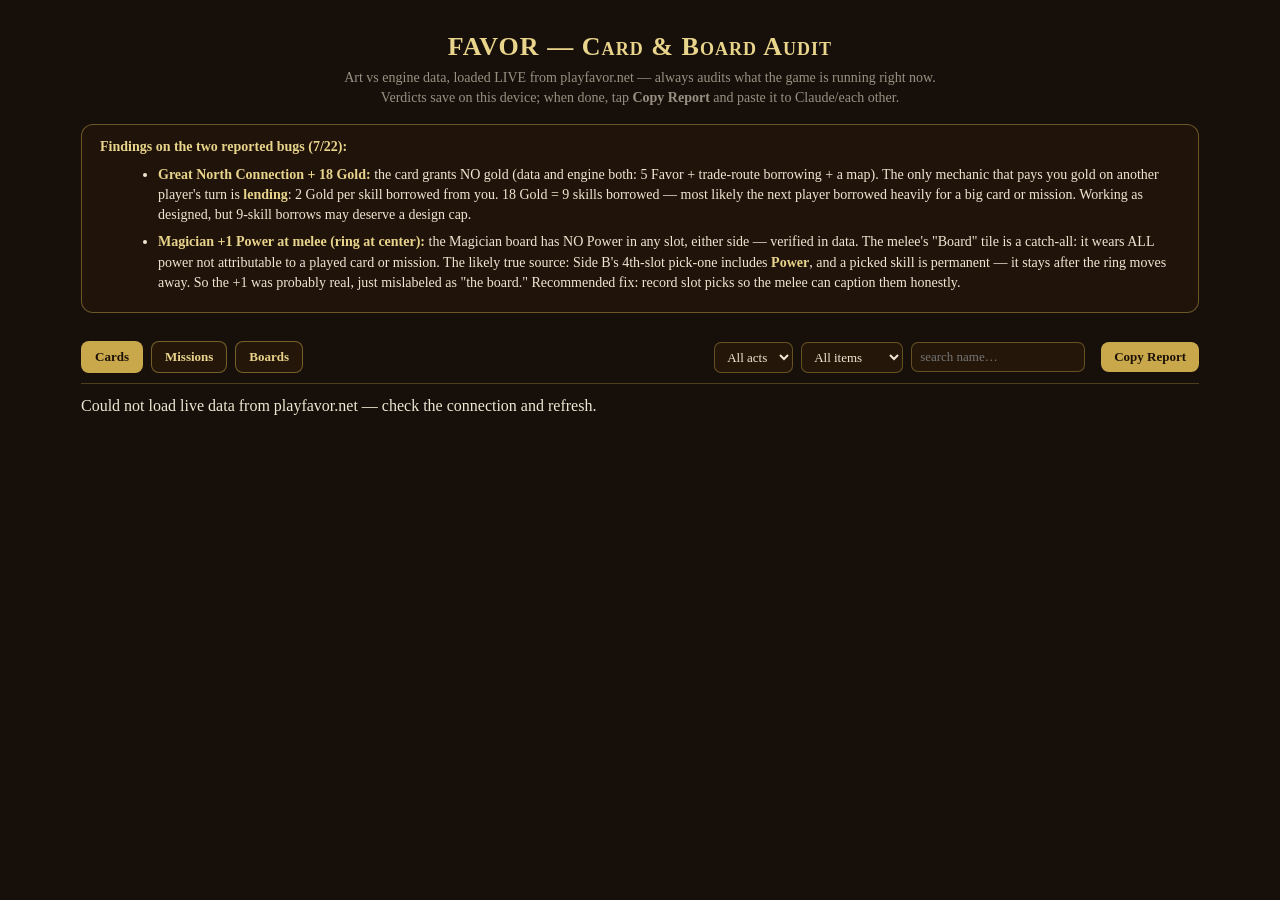
==== audit.html @ 941e5771 "audit: card + board audit checklist tool Co-Authored-By: Claude Fable 5 <noreply@anthropic.com>" ====
<!DOCTYPE html>
<html lang="en">
<head>
<meta charset="UTF-8">
<meta name="viewport" content="width=device-width, initial-scale=1.0">
<title>FAVOR — Card &amp; Board Audit</title>
<style>
    * { box-sizing: border-box; margin: 0; }
    body { background: #17100a; color: #f0e6d3; font-family: Georgia, 'Times New Roman', serif; line-height: 1.45; }
    .aw { max-width: 1150px; margin: 0 auto; padding: 22px 16px 90px; }
    h1 { font-size: 26px; color: #e9d48b; letter-spacing: 0.04em; text-align: center; margin: 6px 0 2px; font-variant: small-caps; }
    .tag { text-align: center; color: rgba(240,230,211,0.6); margin-bottom: 16px; font-size: 14px; }
    .findings { background: rgba(38,24,10,0.7); border: 1px solid rgba(201,168,76,0.45); border-radius: 12px; padding: 12px 18px; margin-bottom: 18px; font-size: 14px; }
    .findings b { color: #e9d48b; }
    .findings li { margin: 7px 0 7px 18px; }
    /* Tabs + toolbar */
    .tabs { display: flex; gap: 8px; flex-wrap: wrap; margin-bottom: 10px; position: sticky; top: 0; background: #17100a; padding: 10px 0; z-index: 5; border-bottom: 1px solid rgba(201,168,76,0.3); align-items: center; }
    .tab { font-size: 13px; font-weight: 700; color: #e9d48b; background: #241709; border: 1px solid rgba(201,168,76,0.5); border-radius: 8px; padding: 7px 13px; cursor: pointer; font-family: inherit; }
    .tab.on { background: #c9a84c; color: #1d1106; }
    .tools { margin-left: auto; display: flex; gap: 8px; align-items: center; flex-wrap: wrap; }
    select, input[type=search] { font-family: inherit; font-size: 13px; background: #241709; color: #f0e6d3; border: 1px solid rgba(201,168,76,0.4); border-radius: 7px; padding: 6px 8px; }
    .prog { font-size: 12.5px; color: rgba(240,230,211,0.7); }
    .copybtn { font-size: 13px; font-weight: 700; color: #1d1106; background: #c9a84c; border: none; border-radius: 8px; padding: 7px 13px; cursor: pointer; font-family: inherit; }
    /* Item rows */
    .item { display: flex; gap: 16px; background: linear-gradient(180deg, #221507, #1a1006); border: 1px solid rgba(201,168,76,0.35); border-radius: 12px; padding: 14px; margin: 12px 0; }
    .item.ok { border-color: rgba(90,160,90,0.55); }
    .item.issue { border-color: #c05050; box-shadow: 0 0 10px rgba(192,80,80,0.25); }
    .art { flex: 0 0 235px; }
    .art img { width: 100%; border-radius: 8px; border: 1px solid rgba(201,168,76,0.4); cursor: zoom-in; }
    .art.board { flex: 0 0 380px; position: relative; }
    .slotdot { position: absolute; transform: translate(-50%, -50%); width: 20px; height: 20px; border-radius: 50%; background: rgba(20,12,4,0.85); border: 1.5px solid #e9d48b; color: #e9d48b; font-size: 11px; font-weight: 700; display: flex; align-items: center; justify-content: center; pointer-events: none; }
    .meta { flex: 1; min-width: 0; }
    .nm { font-size: 17px; font-weight: 700; color: #e9d48b; }
    .sub { font-size: 12px; color: rgba(240,230,211,0.55); margin-bottom: 6px; }
    table.kv { border-collapse: collapse; font-size: 13.5px; width: 100%; }
    .kv td { padding: 2.5px 10px 2.5px 0; vertical-align: top; }
    .kv td:first-child { color: #c9a84c; white-space: nowrap; width: 118px; font-size: 12.5px; }
    .auditstr { font-size: 12.5px; color: rgba(240,230,211,0.75); font-style: italic; margin-top: 7px; border-top: 1px dashed rgba(201,168,76,0.3); padding-top: 6px; }
    details { margin-top: 6px; font-size: 12px; } summary { color: #8a7a55; cursor: pointer; }
    pre { white-space: pre-wrap; color: rgba(240,230,211,0.6); font-size: 11px; }
    /* Verdict controls */
    .verd { flex: 0 0 150px; display: flex; flex-direction: column; gap: 7px; }
    .vbtn { font-size: 13px; font-weight: 700; border-radius: 8px; padding: 7px 0; cursor: pointer; font-family: inherit; border: 1px solid rgba(201,168,76,0.4); background: #241709; color: #d9cdb2; }
    .vbtn.okb.sel { background: #2c5a2c; color: #cfe8cf; border-color: #5aa05a; }
    .vbtn.isb.sel { background: #6e2424; color: #ffd7d7; border-color: #c05050; }
    .vnote { font-family: inherit; font-size: 12.5px; background: #1c1207; color: #f0e6d3; border: 1px solid rgba(201,168,76,0.35); border-radius: 7px; padding: 6px; min-height: 54px; resize: vertical; }
    .slotrow td { border-top: 1px solid rgba(201,168,76,0.18); }
    .zoom { position: fixed; inset: 0; background: rgba(8,5,2,0.9); display: none; align-items: center; justify-content: center; z-index: 50; cursor: zoom-out; }
    .zoom.on { display: flex; }
    .zoom img { max-width: 94vw; max-height: 94vh; border-radius: 10px; }
    @media (max-width: 760px) { .item { flex-wrap: wrap; } .art, .art.board { flex: 1 1 100%; } .verd { flex: 1 1 100%; flex-direction: row; } .vnote { flex: 1; } }
</style>
</head>
<body>
<div class="aw">
    <h1>FAVOR — Card &amp; Board Audit</h1>
    <p class="tag">Art vs engine data, loaded LIVE from playfavor.net — always audits what the game is running right now.<br>
    Verdicts save on this device; when done, tap <b>Copy Report</b> and paste it to Claude/each other.</p>

    <div class="findings">
        <b>Findings on the two reported bugs (7/22):</b>
        <ul>
            <li><b>Great North Connection + 18 Gold:</b> the card grants NO gold (data and engine both: 5 Favor + trade-route borrowing + a map). The only mechanic that pays you gold on another player's turn is <b>lending</b>: 2 Gold per skill borrowed from you. 18 Gold = 9 skills borrowed — most likely the next player borrowed heavily for a big card or mission. Working as designed, but 9-skill borrows may deserve a design cap.</li>
            <li><b>Magician +1 Power at melee (ring at center):</b> the Magician board has NO Power in any slot, either side — verified in data. The melee's "Board" tile is a catch-all: it wears ALL power not attributable to a played card or mission. The likely true source: Side B's 4th-slot pick-one includes <b>Power</b>, and a picked skill is permanent — it stays after the ring moves away. So the +1 was probably real, just mislabeled as "the board." Recommended fix: record slot picks so the melee can caption them honestly.</li>
        </ul>
    </div>

    <div class="tabs" id="tabs">
        <button class="tab on" data-t="cards" onclick="setTab('cards')">Cards <span id="nCards"></span></button>
        <button class="tab" data-t="missions" onclick="setTab('missions')">Missions <span id="nMissions"></span></button>
        <button class="tab" data-t="boards" onclick="setTab('boards')">Boards <span id="nBoards"></span></button>
        <div class="tools">
            <select id="fAct" onchange="render()"><option value="">All acts</option><option>1</option><option>2</option><option>3</option></select>
            <select id="fState" onchange="render()"><option value="">All items</option><option value="un">Unreviewed</option><option value="ok">OK</option><option value="issue">Issues</option></select>
            <input type="search" id="fQ" placeholder="search name…" oninput="render()">
            <span class="prog" id="prog"></span>
            <button class="copybtn" onclick="copyReport()">Copy Report</button>
        </div>
    </div>
    <div id="list">Loading live game data…</div>
</div>
<div class="zoom" id="zoom" onclick="this.classList.remove('on')"><img id="zoomImg" alt=""></div>

<script>
const LIVE = 'https://playfavor.net';
// Load the LIVE data files with a cache-buster so the audit never reads stale.
['data/cards.js', 'data/missions.js', 'data/characters.js'].forEach(f => {
    document.write(`<script src="${LIVE}/${f}?audit=${Date.now()}"><\/script>`);
});
</script>
<script>
const SKILL_ABBR = { survival: 'Sur', charisma: 'Cha', alchemy: 'Alc', prospecting: 'Pro', knowledge: 'Kno', power: 'POW', minds_eye: "Mind's Eye", mindsEye: "Mind's Eye", philosopher_stone: "Phil. Stone", philosopherStone: "Phil. Stone" };
const nice = k => SKILL_ABBR[k] || k;
function countList(arr) {
    // ["survival","survival",["alchemy","charisma"]] → "2 Sur + (Alc OR Cha)"
    if (!arr || !arr.length) return '—';
    const flat = {}, flex = [];
    arr.forEach(x => Array.isArray(x) ? flex.push('(' + x.map(nice).join(' OR ') + ')') : (flat[x] = (flat[x] || 0) + 1));
    return [...Object.entries(flat).map(([k, n]) => `${n} ${nice(k)}`), ...flex].join(' + ') || '—';
}
function obj(o) {
    if (!o || !Object.keys(o).length) return '—';
    return Object.entries(o).map(([k, v]) => typeof v === 'object' ? `${nice(k)}: ${obj(v)}` : `${v} ${nice(k)}`).join(', ');
}

// ── Verdict store ───────────────────────────────────────────────────
const KEY = 'favor_audit_v1';
let verdicts = {};
try { verdicts = JSON.parse(localStorage.getItem(KEY)) || {}; } catch (e) {}
function saveV() { try { localStorage.setItem(KEY, JSON.stringify(verdicts)); } catch (e) {} }
function setV(id, status) {
    const v = verdicts[id] = verdicts[id] || {};
    v.status = v.status === status ? null : status;   // tap again to clear
    saveV(); render();
}
function setNote(id, note) {
    const v = verdicts[id] = verdicts[id] || {};
    v.note = note; saveV(); progress();
}

// ── Items ───────────────────────────────────────────────────────────
let TAB = 'cards';
function setTab(t) { TAB = t; document.querySelectorAll('.tab').forEach(b => b.classList.toggle('on', b.dataset.t === t)); render(); }
const D = () => window.FAVOR_DATA || {};

function cardItem(c) {
    const id = 'card:' + c.name;
    const rows = [
        ['Act / Type', `${c.act} / ${c.type}`],
        ['Grants skills', countList(c.skills)],
        ['Requirements', countList(c.requirements) + (c.reqMaps && c.reqMaps.length ? ` — OR map: ${c.reqMaps.join(', ')}` : '')],
        ['Gold cost', c.cost != null ? c.cost + ' Gold' : '—'],
        ['Favor', c.favor || '—'],
        ['Rewards', obj(c.rewards)],
        ['Special', c.special || '—'],
        ['Grants map', c.grantsMap || '—'],
    ];
    return item(id, `${LIVE}/assets/cards/regular/${encodeURIComponent(c.filename)}`, c.name,
        `card #${c.id ?? ''} · ${c.filename}`, rows, c.audit, c, false);
}
function missionItem(m) {
    const id = 'mission:' + m.name;
    const req = [countList(m.requirements)];
    if (m.reqGold) req.push(`${m.reqGold} Gold`);
    if (m.reqFavor) req.push(`${m.reqFavor} Favor`);
    const rows = [
        ['Act / Round', `${m.act} / activates R${m.activationRound ?? '—'}`],
        ['Success req', req.filter(x => x !== '—').join(' + ') || '—'],
        ['Success reward', obj(m.successRewards) + (m.favorValue ? ` · ${m.favorValue} Favor` : '')],
        ['Failure', obj(m.failurePenalties) + (m.failSpecial ? ` · ${m.failSpecial}` : '')],
        ['Grants map', m.grantsMap || '—'],
    ];
    return item(id, `${LIVE}/assets/cards/missions/${encodeURIComponent(m.filename)}`, m.name,
        `mission · ${m.filename}`, rows, m.audit, m, false);
}
function boardItem(c, side) {
    const B = side === 'B';
    const id = `board:${c.id}:${side}`;
    const slots = B ? c.altSlots : c.slots;
    const file = B ? c.altFilename : c.filename;
    if (!slots || !file) return '';
    const slotRows = slots.map((s, i) => {
        const bits = [];
        if (s.skills) bits.push('Skills: ' + obj(s.skills));
        if (s.gold) bits.push(`+${s.gold} Gold`);
        if (s.favor) bits.push(`Favor: ${s.favor}`);
        if (s.scorn) bits.push(`${s.scorn} Scorn`);
        if (s.special) bits.push('⚡ ' + s.special + (s.pickOptions ? ` (${s.pickOptions.map(nice).join(' / ')})` : ''));
        return [`Slot ${i}${i === 2 ? ' ★start' : ''}`, bits.join(' · ') || '(empty)'];
    });
    const rows = [['Starting gold', c.startingGold ?? '—'], ['Epithet', (B ? c.altEpithet : c.epithet) || '—'], ...slotRows];
    // Numbered dots ride the printed slider track (17/33/50/66/83% × 84.7%).
    const dots = [17, 33.4, 50, 66.3, 82.9].map((x, i) =>
        `<span class="slotdot" style="left:${x}%; top:84.7%">${i}</span>`).join('');
    return item(id, `${LIVE}/assets/characters/${encodeURIComponent(file)}`,
        `${c.name} — Side ${side}`, `board · ${file}`, rows, null, { slots: slots, startingGold: c.startingGold }, true, dots);
}
function item(id, img, name, sub, rows, auditStr, raw, isBoard, dots) {
    const v = verdicts[id] || {};
    const cls = v.status === 'ok' ? ' ok' : v.status === 'issue' ? ' issue' : '';
    return `<div class="item${cls}" data-id="${id}">
        <div class="art${isBoard ? ' board' : ''}">
            <img loading="lazy" src="${img}" alt="" onclick="zoom('${img}')">${dots || ''}
        </div>
        <div class="meta">
            <div class="nm">${name}</div>
            <div class="sub">${sub}</div>
            <table class="kv">${rows.map(r => `<tr class="slotrow"><td>${r[0]}</td><td>${r[1]}</td></tr>`).join('')}</table>
            ${auditStr ? `<div class="auditstr">Transcription: ${auditStr}</div>` : ''}
            <details><summary>raw data</summary><pre>${JSON.stringify(raw, null, 1).replace(/</g, '&lt;')}</pre></details>
        </div>
        <div class="verd">
            <button class="vbtn okb${v.status === 'ok' ? ' sel' : ''}" onclick="setV('${id}', 'ok')">✓ Looks right</button>
            <button class="vbtn isb${v.status === 'issue' ? ' sel' : ''}" onclick="setV('${id}', 'issue')">⚠ Issue</button>
            <textarea class="vnote" placeholder="note…" onchange="setNote('${id}', this.value)">${v.note || ''}</textarea>
        </div>
    </div>`;
}
function zoom(src) { document.getElementById('zoomImg').src = src; document.getElementById('zoom').classList.add('on'); }

// ── Render + report ─────────────────────────────────────────────────
function allIds() {
    const ids = [];
    (D().cards || []).forEach(c => ids.push('card:' + c.name));
    (D().missions || []).forEach(m => ids.push('mission:' + m.name));
    (D().characters || []).forEach(c => { ids.push(`board:${c.id}:A`); if (c.altSlots) ids.push(`board:${c.id}:B`); });
    return ids;
}
function progress() {
    const ids = allIds();
    const done = ids.filter(i => (verdicts[i] || {}).status).length;
    const issues = ids.filter(i => (verdicts[i] || {}).status === 'issue').length;
    document.getElementById('prog').textContent = `${done}/${ids.length} checked · ${issues} issues`;
}
function passFilter(id, act) {
    const st = document.getElementById('fState').value;
    const v = (verdicts[id] || {}).status || null;
    if (st === 'un' && v) return false;
    if (st === 'ok' && v !== 'ok') return false;
    if (st === 'issue' && v !== 'issue') return false;
    const fa = document.getElementById('fAct').value;
    if (fa && TAB !== 'boards' && String(act) !== fa) return false;
    const q = document.getElementById('fQ').value.trim().toLowerCase();
    if (q && !id.toLowerCase().includes(q)) return false;
    return true;
}
function render() {
    const d = D();
    if (!d.cards) { document.getElementById('list').textContent = 'Could not load live data from playfavor.net — check the connection and refresh.'; return; }
    document.getElementById('nCards').textContent = `(${d.cards.length})`;
    document.getElementById('nMissions').textContent = `(${d.missions.length})`;
    document.getElementById('nBoards').textContent = `(${d.characters.length * 2 - d.characters.filter(c => !c.altSlots).length})`;
    let html = '';
    if (TAB === 'cards') html = d.cards.filter(c => passFilter('card:' + c.name, c.act)).map(cardItem).join('');
    if (TAB === 'missions') html = d.missions.filter(m => passFilter('mission:' + m.name, m.act)).map(missionItem).join('');
    if (TAB === 'boards') html = d.characters.map(c =>
        (passFilter(`board:${c.id}:A`) ? boardItem(c, 'A') : '') +
        (c.altSlots && passFilter(`board:${c.id}:B`) ? boardItem(c, 'B') : '')).join('');
    document.getElementById('list').innerHTML = html || '<p style="padding:30px 0; color:#8a7a55">Nothing matches the filter.</p>';
    progress();
}
function copyReport() {
    const lines = ['FAVOR audit report — ' + new Date().toLocaleString()];
    const ids = allIds();
    const issues = ids.filter(i => (verdicts[i] || {}).status === 'issue');
    const done = ids.filter(i => (verdicts[i] || {}).status).length;
    lines.push(`${done}/${ids.length} reviewed, ${issues.length} issues\n`);
    issues.forEach(i => lines.push(`⚠ ${i}${verdicts[i].note ? ' — ' + verdicts[i].note : ''}`));
    ids.filter(i => (verdicts[i] || {}).status === 'ok' && (verdicts[i] || {}).note)
       .forEach(i => lines.push(`✓(note) ${i} — ${verdicts[i].note}`));
    const txt = lines.join('\n');
    navigator.clipboard.writeText(txt).then(() => {
        const b = document.querySelector('.copybtn'); b.textContent = 'Copied!';
        setTimeout(() => b.textContent = 'Copy Report', 1400);
    });
}
window.addEventListener('load', () => { setTimeout(render, 150); });
</script>
</body>
</html>
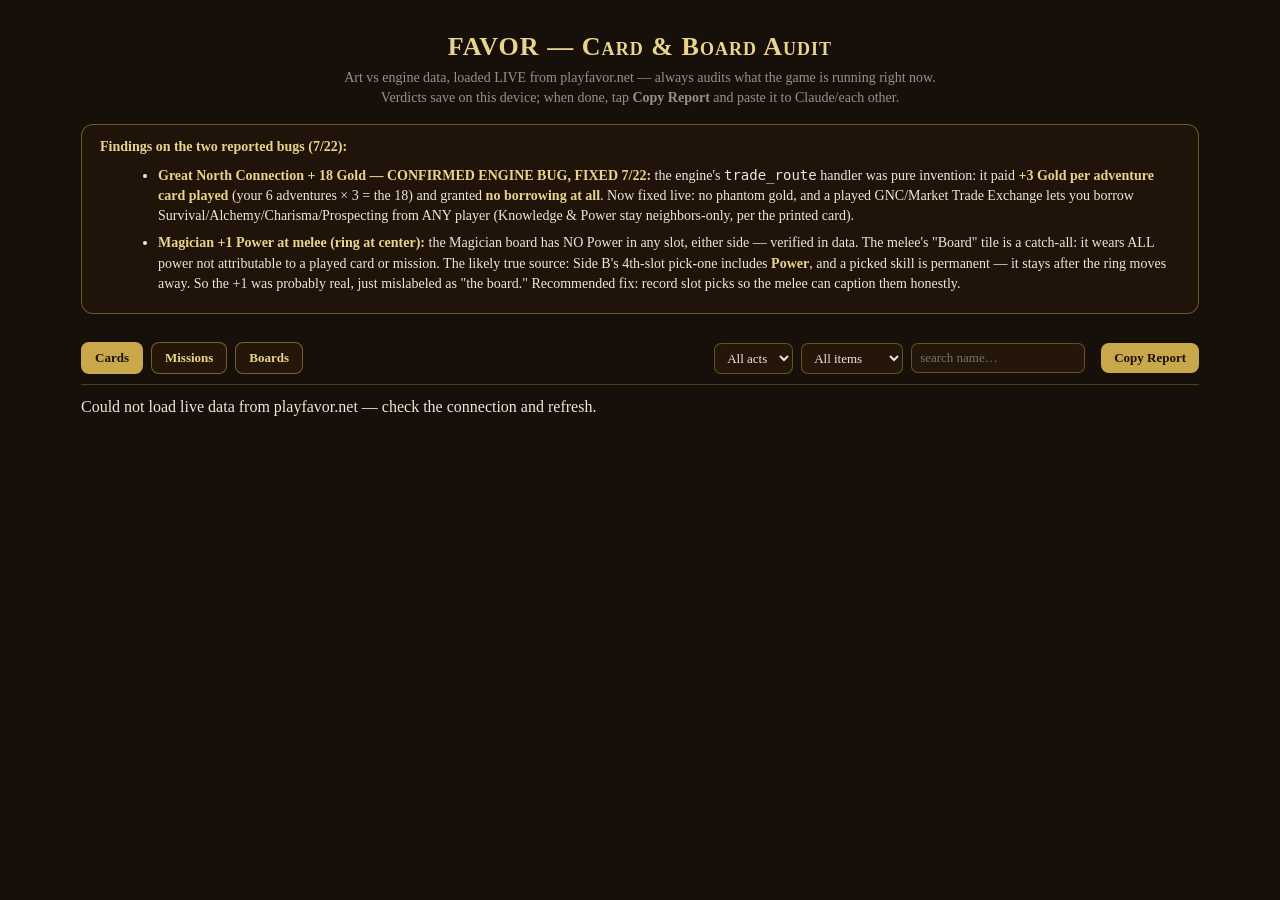
==== commit 24d35ecd: "audit: GNC verdict corrected — confirmed engine bug, fixed" ====
--- a/audit.html
+++ b/audit.html
@@ -60,7 +60,7 @@
     <div class="findings">
         <b>Findings on the two reported bugs (7/22):</b>
         <ul>
-            <li><b>Great North Connection + 18 Gold:</b> the card grants NO gold (data and engine both: 5 Favor + trade-route borrowing + a map). The only mechanic that pays you gold on another player's turn is <b>lending</b>: 2 Gold per skill borrowed from you. 18 Gold = 9 skills borrowed — most likely the next player borrowed heavily for a big card or mission. Working as designed, but 9-skill borrows may deserve a design cap.</li>
+            <li><b>Great North Connection + 18 Gold — CONFIRMED ENGINE BUG, FIXED 7/22:</b> the engine's <code>trade_route</code> handler was pure invention: it paid <b>+3 Gold per adventure card played</b> (your 6 adventures × 3 = the 18) and granted <b>no borrowing at all</b>. Now fixed live: no phantom gold, and a played GNC/Market Trade Exchange lets you borrow Survival/Alchemy/Charisma/Prospecting from ANY player (Knowledge & Power stay neighbors-only, per the printed card).</li>
             <li><b>Magician +1 Power at melee (ring at center):</b> the Magician board has NO Power in any slot, either side — verified in data. The melee's "Board" tile is a catch-all: it wears ALL power not attributable to a played card or mission. The likely true source: Side B's 4th-slot pick-one includes <b>Power</b>, and a picked skill is permanent — it stays after the ring moves away. So the +1 was probably real, just mislabeled as "the board." Recommended fix: record slot picks so the melee can caption them honestly.</li>
         </ul>
     </div>
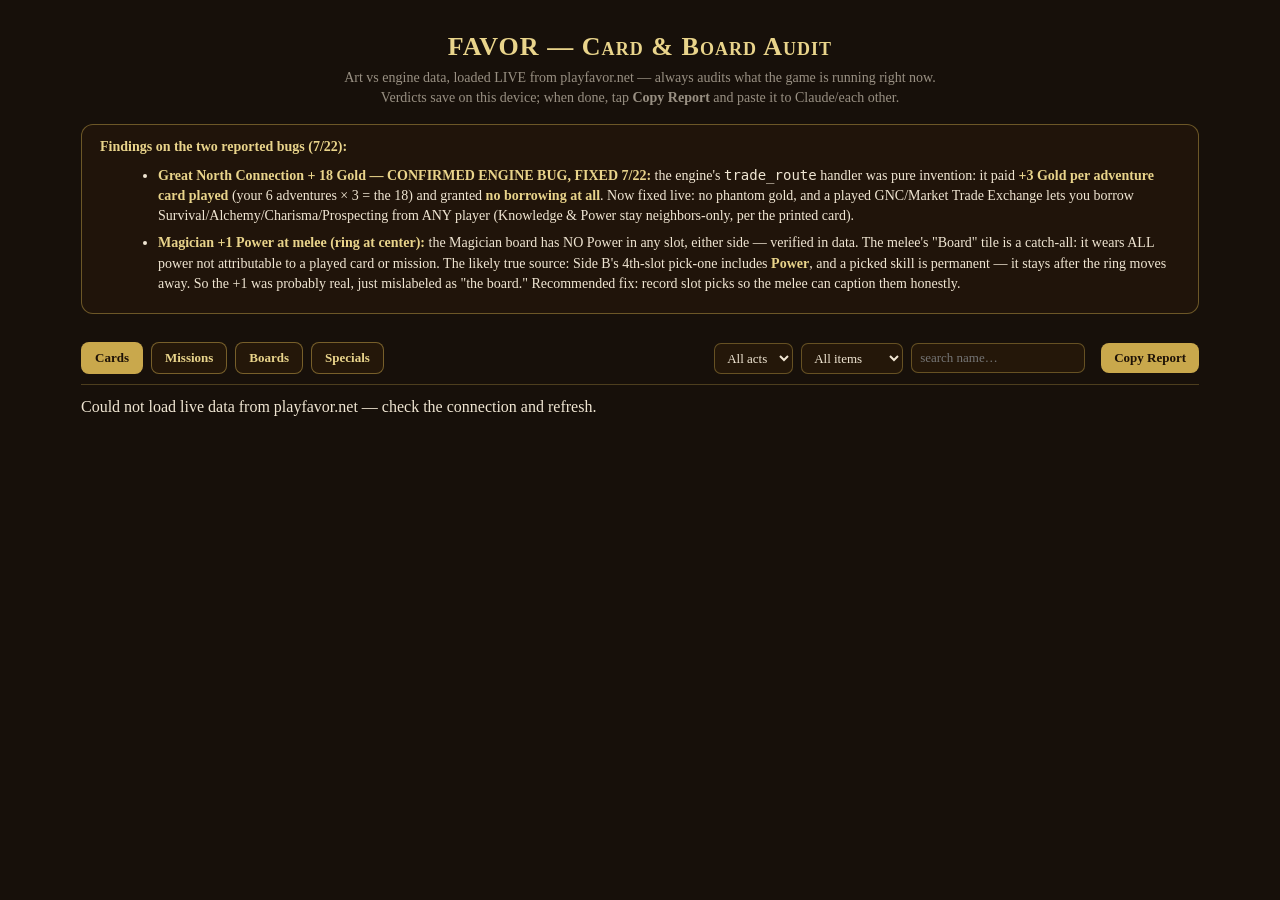
==== commit 55ea7b6b: "audit: Specials behavior tab" ====
--- a/audit.html
+++ b/audit.html
@@ -45,6 +45,13 @@
     .vbtn.isb.sel { background: #6e2424; color: #ffd7d7; border-color: #c05050; }
     .vnote { font-family: inherit; font-size: 12.5px; background: #1c1207; color: #f0e6d3; border: 1px solid rgba(201,168,76,0.35); border-radius: 7px; padding: 6px; min-height: 54px; resize: vertical; }
     .slotrow td { border-top: 1px solid rgba(201,168,76,0.18); }
+    .sp-ctx { display: inline-block; font-size: 10.5px; font-weight: 700; letter-spacing: 0.06em; border-radius: 6px; padding: 1px 7px; margin-right: 7px; vertical-align: 2px; }
+    .sp-ctx.play { background: #274a27; color: #b8e0b8; } .sp-ctx.slot { background: #2a3a5a; color: #b9ccf0; }
+    .sp-ctx.success { background: #4a3a1a; color: #ecd9a0; } .sp-ctx.fail { background: #4a2020; color: #f0b9b9; }
+    .sp-ctx.scoring { background: #3a2a4a; color: #d9c0f0; } .sp-ctx.melee { background: #4a2a10; color: #f0c9a0; }
+    .sp-note { font-size: 12.5px; color: #ffcf8a; margin-top: 4px; }
+    .sp-used { font-size: 12px; color: rgba(240,230,211,0.55); margin-top: 4px; }
+    .sp-dead { color: #ff9d9d; }
     .zoom { position: fixed; inset: 0; background: rgba(8,5,2,0.9); display: none; align-items: center; justify-content: center; z-index: 50; cursor: zoom-out; }
     .zoom.on { display: flex; }
     .zoom img { max-width: 94vw; max-height: 94vh; border-radius: 10px; }
@@ -69,6 +76,7 @@
         <button class="tab on" data-t="cards" onclick="setTab('cards')">Cards <span id="nCards"></span></button>
         <button class="tab" data-t="missions" onclick="setTab('missions')">Missions <span id="nMissions"></span></button>
         <button class="tab" data-t="boards" onclick="setTab('boards')">Boards <span id="nBoards"></span></button>
+        <button class="tab" data-t="specials" onclick="setTab('specials')">Specials <span id="nSpecials"></span></button>
         <div class="tools">
             <select id="fAct" onchange="render()"><option value="">All acts</option><option>1</option><option>2</option><option>3</option></select>
             <select id="fState" onchange="render()"><option value="">All items</option><option value="un">Unreviewed</option><option value="ok">OK</option><option value="issue">Issues</option></select>
@@ -198,12 +206,166 @@
 }
 function zoom(src) { document.getElementById('zoomImg').src = src; document.getElementById('zoom').classList.add('on'); }
 
+// ── SPECIALS BEHAVIOR AUDIT (Claude, 7/22) ──────────────────────────
+// What the ENGINE actually does for every special key — read from the
+// handlers themselves, not the key names (the trade_route lesson).
+// ctx: play = fires when the card is played · slot = board slot event on
+// landing · success/fail = mission resolution · scoring = end-of-game
+// Favor formula · melee = flag applied at the melee.
+const SPECIALS = [
+ // — card plays —
+ { k:'philosopher_stone', ctx:'play', what:"+1 Philosopher's Stone token. Stacks. A requirement resource only — never worth Favor by itself." },
+ { k:'minds_eye', ctx:'play', what:"+1 Mind's Eye (counted live from your played cards)." },
+ { k:'minds_eye_x2', ctx:'play', what:"+2 Mind's Eye (Deadeye — its +1 Power rides the card's skill list)." },
+ { k:'minds_eye_x3', ctx:'play', what:"+3 Mind's Eye (Shattering the Mirror Prison)." },
+ { k:'knowledge_x5', ctx:'play', what:"Royal Library: 5 Knowledge total (1 from the skill list + 4 from the handler)." },
+ { k:'power_6_if_blind_faith', ctx:'melee', what:"+6 Power at the melee while Blind Faith AND this card are both on your field (Heaven's Blade / Archeus).", note:"No play-time handler on purpose — the log prints 'unknown special (ignored)' when played; cosmetic only." },
+ { k:'power_x2', ctx:'melee', what:"Doubles your total Power for this act's melee." },
+ { k:'minus_3_power_all_others', ctx:'melee', what:"Fuzzy Head: every OTHER player −3 Power at this act's melee." },
+ { k:'coin_flip_4_power', ctx:'melee', what:"Shot of Courage: coin decided at play (revealed live at the melee) — heads +4 Power, tails nothing." },
+ { k:'king_of_the_sky', ctx:'melee', what:"Dawnharbinger: +3 Power at the melee ONLY if you have strictly the most Survival.", note:"A tie loses the bonus — is that the printed intent?" },
+ { k:'defend_the_throne', ctx:'melee', what:"Guardian: negates the first Power reduction against you (up to 3), once." },
+ { k:'move_slider_any', ctx:'play', what:"Chemical X: you choose ANY slot and the ring moves there free; the landing pays out normally." },
+ { k:'double_adventure_favor', ctx:'play', what:"Chemical Y: choose ONE of your adventure cards — its Favor doubles at scoring. Owning Chemical X also pays +15 Favor at scoring." },
+ { k:'scorn_to_prestige', ctx:'play', what:"Mind Warper: ALL your Scorn becomes Prestige, 1:1." },
+ { k:'gold_to_prestige', ctx:'play', what:"Gold Luster: ALL your Gold becomes Prestige, 1:1." },
+ { k:'others_15_scorn', ctx:'play', what:"Chemical Z: every other player +15 Scorn (you take 5 via the card's own rewards)." },
+ { k:'multiply_gold_x2', ctx:'play', what:"Duplicating Goo: doubles your current Gold." },
+ { k:'gold_2_per_alchemy_triangle', ctx:'play', what:"Marketplace Sales: +2 Gold per Alchemy that you AND both neighbors currently have (summed)." },
+ { k:'gold_2_per_power_neighbors', ctx:'play', what:"Melee Spectacular: +2 Gold per Power your two neighbors currently have (pairings count)." },
+ { k:'remove_mission_requirements', ctx:'play', what:"Life Essence: choose one ACTIVE mission — its requirement is waived permanently." },
+ { k:'remove_13_scorn', ctx:'play', what:"Mind Eraser: removes up to 13 Scorn." },
+ { k:'discard_opponent_weapon', ctx:'play', what:"Archeus: every OTHER player must discard 1 weapon — the victim chooses which." },
+ { k:'trade_route', ctx:'play', what:"Trade Route (GNC / Market Trade Exchange): while on your field, borrow Survival/Alchemy/Charisma/Prospecting from ANY player.", note:"FIXED 7/22 — previously paid an invented +3 Gold per adventure and granted no borrowing." },
+ { k:'sacred_chest', ctx:'play', what:"No effect by design — the card's whole link is the map that plays it free; its Favor pays per artifact at scoring." },
+ { k:'map', ctx:'play', what:"Map half: when both a 1/2 and 2/2 half are on your field, +20 Favor, once." },
+ { k:'map_lost_north', ctx:'play', what:"Lost North Map half — same +20 pair rule." },
+ { k:'map_finding_lost_corridor', ctx:'play', what:"Finding the Lost Corridor half — same +20 pair rule." },
+ { k:'or_choice', ctx:'play', what:"Legacy: logs a line, grants nothing extra (the flex-skill specials replaced it)." },
+ { k:'charisma_or_prospecting', ctx:'play', what:"Mining Guild: ONE flex unit that counts as Charisma OR Prospecting per check — never both at once." },
+ { k:'alchemy_or_prospecting', ctx:'play', what:"Forbidden Lab: flex — Alchemy OR Prospecting per check." },
+ { k:'alchemy_or_survival', ctx:'play', what:"Hermit's Lab: flex — Alchemy OR Survival per check." },
+ // — board slot events —
+ { k:'steal_3_prestige_each', ctx:'slot', what:"Take up to 3 Prestige from EACH rival. Recharges once per act." },
+ { k:'steal_2_gold_each', ctx:'slot', what:"Take up to 2 Gold from each rival. Fires on every landing." },
+ { k:'give_1_gold_each', ctx:'slot', what:"Give 1 Gold to each rival, from your purse. Every landing.", note:"No zero-floor — a broke player's Gold can go NEGATIVE here. Worth a guard." },
+ { k:'all_others_1_scorn', ctx:'slot', what:"+1 Scorn to each rival. Every landing." },
+ { k:'convert_gold_to_prestige', ctx:'slot', what:"ALL your Gold becomes Prestige, 1:1. Every landing." },
+ { k:'philosopher_stone', ctx:'slot', what:"+1 Philosopher's Stone — this slot pays once per GAME." },
+ { k:'philosopher_stone_x2', ctx:'slot', what:"+2 Philosopher's Stones — once per game." },
+ { k:'minds_eye', ctx:'slot', what:"Ongoing +1 Knowledge WHILE the ring stands here (leaves when you slide away)." },
+ { k:'minds_eye_x5', ctx:'slot', what:"Ongoing +5 Knowledge while standing here." },
+ { k:'minds_eye_x8', ctx:'slot', what:"Ongoing +8 Knowledge while standing here." },
+ { k:'minds_eye_and_philosopher', ctx:'slot', what:"Mind's Eye (ongoing while here) + 1 Philosopher's Stone (once per game)." },
+ { k:'adventure_card_5_prestige', ctx:'slot', what:"While standing here: each Adventure card you play pays +5 Prestige." },
+ { k:'weapon_card_3_gold', ctx:'slot', what:"While standing here: each Weapon card you play pays +3 Gold." },
+ { k:'free_potion_per_round', ctx:'slot', what:"While standing here: one Potion per round plays with its Gold cost waived." },
+ { k:'alchemy_adds_to_power', ctx:'slot', what:"While standing here: your Alchemy total also counts as Power." },
+ { k:'borrow_any_player', ctx:'slot', what:"While standing here: borrow ANY skill from ANY player (not just neighbors)." },
+ { k:'mission_fail_10_gold', ctx:'slot', what:"While standing here: failing a mission pays you +10 Gold." },
+ { k:'choose_mission', ctx:'slot', what:"Take a mission from the visible pool, free — you pick. Recharges once per act." },
+ { k:'pick_one', ctx:'slot', what:"Pick one skill from the printed options — the skill is PERMANENT and stays after the ring leaves. Once per act.", note:"This is the likely source of the 'Magician board +1 Power at melee' report: Side B's options include Power, and the melee's Board tile wears all unattributed power." },
+ // — mission success —
+ { k:'favor_per_charisma_x2', ctx:'success', what:"+2 Favor per Charisma you have, booked to the mission." },
+ { k:'favor_per_knowledge_x1', ctx:'success', what:"+1 Favor per Knowledge." },
+ { k:'favor_per_minds_eye_x5', ctx:'success', what:"+5 Favor per Mind's Eye." },
+ { k:'favor_per_philstone_x10', ctx:'success', what:"+10 Favor per Philosopher's Stone (King of the Sky — the one printed mechanic that pays for stones)." },
+ { k:'philosopher_stone_x2_grant', ctx:'success', what:"+2 Philosopher's Stones." },
+ { k:'scorn_to_prestige_all', ctx:'success', what:"ALL your Scorn becomes Prestige, 1:1." },
+ { k:'remove_20_scorn', ctx:'success', what:"Removes up to 20 Scorn." },
+ { k:'duplicate_artifact', ctx:'success', what:"Copies your MOST RECENT artifact — its skills grant again.", note:"Auto-picks the last one played; the physical game would let you choose." },
+ { k:'duplicate_potion', ctx:'success', what:"Copies your MOST RECENT potion and its effect FIRES again.", note:"Auto-picks the last one played — no choice." },
+ // — mission failure —
+ { k:'others_gain_5_gold', ctx:'fail', what:"Every other player +5 Gold." },
+ { k:'others_gain_3_gold', ctx:'fail', what:"Every other player +3 Gold." },
+ { k:'others_gain_3_prestige', ctx:'fail', what:"Every other player +3 Prestige." },
+ { k:'others_remove_15_scorn', ctx:'fail', what:"Every other player removes up to 15 Scorn." },
+ { k:'all_gain_2_gold', ctx:'fail', what:"EVERY player (you included) +2 Gold." },
+ { k:'you_gain_1_gold', ctx:'fail', what:"You gain 1 Gold." },
+ { k:'gain_20_prestige', ctx:'fail', what:"You gain 20 Prestige." },
+ { k:'scorn_2_per_charisma', ctx:'fail', what:"+2 Scorn per Charisma you have." },
+ { k:'scorn_10_per_knowledge', ctx:'fail', what:"+10 Scorn per Knowledge you have." },
+ { k:'scorn_5_per_knowledge', ctx:'fail', what:"+5 Scorn per Knowledge (Trust of the Elders — art reads 5)." },
+ { k:'prestige_2_per_knowledge', ctx:'fail', what:"+2 Prestige per Knowledge." },
+ { k:'discard_1_played', ctx:'fail', what:"Discard 1 of your played cards — you choose." },
+ { k:'discard_5_played', ctx:'fail', what:"Discard 5 of your played cards — you choose." },
+ { k:'discard_1_artifact', ctx:'fail', what:"Discard 1 artifact from your field." },
+ { k:'discard_weapons_gain_5_prestige', ctx:'fail', what:"Discard ALL your weapons, +5 Prestige each." },
+ { k:'discard_wisdom_gain_8_gold', ctx:'fail', what:"Discard ALL your wisdom cards, +8 Gold each." },
+ { k:'discard_power_gain_10_prestige', ctx:'fail', what:"Secret Grotto: discard ALL your weapons, +10 Prestige each." },
+ { k:'discard_any_gain_8_prestige_each', ctx:'fail', what:"A Promise: discard as many of your played cards as you like, +8 Prestige each — you choose." },
+ { k:'fortune_teller_50_prestige', ctx:'fail', what:"If Fortune Teller is on your field when this fails: +50 Prestige. Otherwise nothing moves." },
+ { k:'lose_all_prestige_and_scorn', ctx:'fail', what:"Your Prestige AND Scorn both drop to zero." },
+ { k:'all_draw_act3_mission', ctx:'fail', what:"The Midnight Crash: EVERY player draws an Act 3 mission." },
+ // — scoring-time favor formulas —
+ { k:'favor_per_survival_x2', ctx:'scoring', what:"Card scores 2 Favor per Survival you have." },
+ { k:'favor_per_quest_x5', ctx:'scoring', what:"5 Favor per completed mission." },
+ { k:'favor_per_knowledge_x2', ctx:'scoring', what:"Family Ring: 2 Favor per Knowledge." },
+ { k:'favor_per_sur_cha_pro', ctx:'scoring', what:"1 Favor per Survival + Charisma + Prospecting, summed." },
+ { k:'favor_per_artifact_x8', ctx:'scoring', what:"Sacred Chest: 8 Favor per artifact on your field (it counts itself)." },
+ { k:'favor_per_potion_x5', ctx:'scoring', what:"Secret Lab: 5 Favor per potion on your field." },
+ { k:'favor_per_neighbor_power', ctx:'scoring', what:"Royal Hilt: Favor equal to both neighbors' Power, summed at scoring." },
+];
+const CTX_LABEL = { play:'On play', slot:'Board slot', success:'Mission success', fail:'Mission failure', scoring:'At scoring', melee:'At the melee' };
+function specialUsers(key, ctx) {
+    const d = D(); const users = [];
+    if (ctx === 'play' || ctx === 'melee' || ctx === 'scoring') {
+        (d.cards || []).forEach(c => { if (c.special === key) users.push(c.name); });
+    }
+    if (ctx === 'slot') {
+        (d.characters || []).forEach(c => {
+            (c.slots || []).forEach((sl, i) => { if (sl.special === key) users.push(`${c.name} A/slot${i}`); });
+            (c.altSlots || []).forEach((sl, i) => { if (sl.special === key) users.push(`${c.name} B/slot${i}`); });
+        });
+    }
+    if (ctx === 'success') (d.missions || []).forEach(m => { if (m.successSpecial === key) users.push(m.name); });
+    if (ctx === 'fail') (d.missions || []).forEach(m => { if (m.failSpecial === key) users.push(m.name); });
+    return users;
+}
+function undocumentedSpecials() {
+    const d = D(); const known = new Set(SPECIALS.map(x => x.ctx + ':' + x.k)); const out = [];
+    (d.cards || []).forEach(c => { if (c.special && !SPECIALS.some(x => x.k === c.special && ['play','melee','scoring'].includes(x.ctx))) out.push({ k: c.special, ctx: 'play', what: '', undoc: true }); });
+    (d.characters || []).forEach(c => [...(c.slots||[]), ...(c.altSlots||[])].forEach(sl => {
+        if (sl.special && !known.has('slot:' + sl.special)) out.push({ k: sl.special, ctx: 'slot', what: '', undoc: true }); }));
+    (d.missions || []).forEach(m => {
+        if (m.successSpecial && !known.has('success:' + m.successSpecial)) out.push({ k: m.successSpecial, ctx: 'success', what: '', undoc: true });
+        if (m.failSpecial && !known.has('fail:' + m.failSpecial)) out.push({ k: m.failSpecial, ctx: 'fail', what: '', undoc: true });
+    });
+    const seen = new Set();
+    return out.filter(x => { const kk = x.ctx + ':' + x.k; if (seen.has(kk)) return false; seen.add(kk); return true; });
+}
+function specialItem(sp) {
+    const id = `special:${sp.ctx}:${sp.k}`;
+    const v = verdicts[id] || {};
+    const cls = v.status === 'ok' ? ' ok' : v.status === 'issue' ? ' issue' : '';
+    const users = specialUsers(sp.k, sp.ctx);
+    const usedLine = sp.undoc
+        ? '<span class="sp-dead">⚠ IN THE DATA BUT NOT IN THIS AUDIT — the engine may silently ignore it. Flag it.</span>'
+        : users.length ? 'Used by: ' + users.join(', ')
+        : '<span class="sp-dead">Used by NOTHING in the data — dead engine code (harmless, but worth pruning).</span>';
+    return `<div class="item${cls}" data-id="${id}">
+        <div class="meta">
+            <div class="nm"><span class="sp-ctx ${sp.ctx}">${CTX_LABEL[sp.ctx]}</span><code>${sp.k}</code></div>
+            <div style="margin-top:5px">${sp.what || '<i>No behavior documented.</i>'}</div>
+            ${sp.note ? `<div class="sp-note">⚑ ${sp.note}</div>` : ''}
+            <div class="sp-used">${usedLine}</div>
+        </div>
+        <div class="verd">
+            <button class="vbtn okb${v.status === 'ok' ? ' sel' : ''}" onclick="setV('${id}', 'ok')">✓ Looks right</button>
+            <button class="vbtn isb${v.status === 'issue' ? ' sel' : ''}" onclick="setV('${id}', 'issue')">⚠ Issue</button>
+            <textarea class="vnote" placeholder="note…" onchange="setNote('${id}', this.value)">${v.note || ''}</textarea>
+        </div>
+    </div>`;
+}
+function allSpecials() { return [...SPECIALS, ...undocumentedSpecials()]; }
+
 // ── Render + report ─────────────────────────────────────────────────
 function allIds() {
     const ids = [];
     (D().cards || []).forEach(c => ids.push('card:' + c.name));
     (D().missions || []).forEach(m => ids.push('mission:' + m.name));
     (D().characters || []).forEach(c => { ids.push(`board:${c.id}:A`); if (c.altSlots) ids.push(`board:${c.id}:B`); });
+    allSpecials().forEach(sp => ids.push(`special:${sp.ctx}:${sp.k}`));
     return ids;
 }
 function progress() {
@@ -230,9 +392,11 @@
     document.getElementById('nCards').textContent = `(${d.cards.length})`;
     document.getElementById('nMissions').textContent = `(${d.missions.length})`;
     document.getElementById('nBoards').textContent = `(${d.characters.length * 2 - d.characters.filter(c => !c.altSlots).length})`;
+    document.getElementById('nSpecials').textContent = `(${allSpecials().length})`;
     let html = '';
     if (TAB === 'cards') html = d.cards.filter(c => passFilter('card:' + c.name, c.act)).map(cardItem).join('');
     if (TAB === 'missions') html = d.missions.filter(m => passFilter('mission:' + m.name, m.act)).map(missionItem).join('');
+    if (TAB === 'specials') html = allSpecials().filter(sp => passFilter(`special:${sp.ctx}:${sp.k}`)).map(specialItem).join('');
     if (TAB === 'boards') html = d.characters.map(c =>
         (passFilter(`board:${c.id}:A`) ? boardItem(c, 'A') : '') +
         (c.altSlots && passFilter(`board:${c.id}:B`) ? boardItem(c, 'B') : '')).join('');
